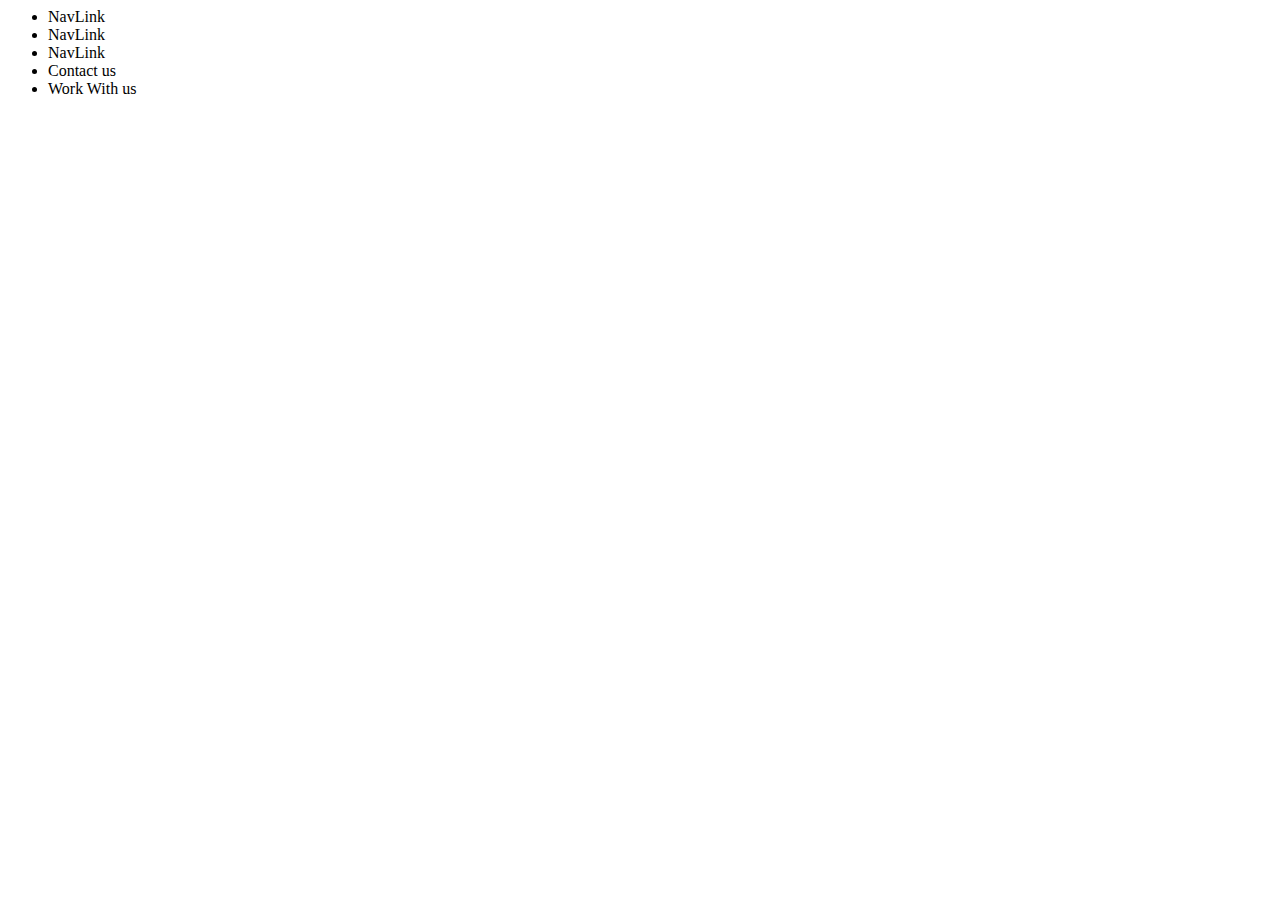
==== Movers.html @ b1a47c8f "linking movers.css to movers.html" ====
<html lang="en">
  <head>
     <meta charset="UTF-8">
      <meta http-equiv="X-UA-Compatible" content="IE=edge">
     <meta name="viewport" content="width=device-width, initial-scale=1.0">
     <title>Movers</title>
     <link rel="stylesheet" href="./assets/movers.css">
  </head>
  <body>
     <!--navigation-->
     <nav>
         <div id="back">
             <div class="links">
                   <ul>
                      <li>NavLink</li>
                      <li>NavLink</li>
                      <li>NavLink</li>
                      <li>Contact us</li>
                      <li>Work With us</li>
                   </ul>
             </div>   
         </div>
     </nav>
  </body>
</html>
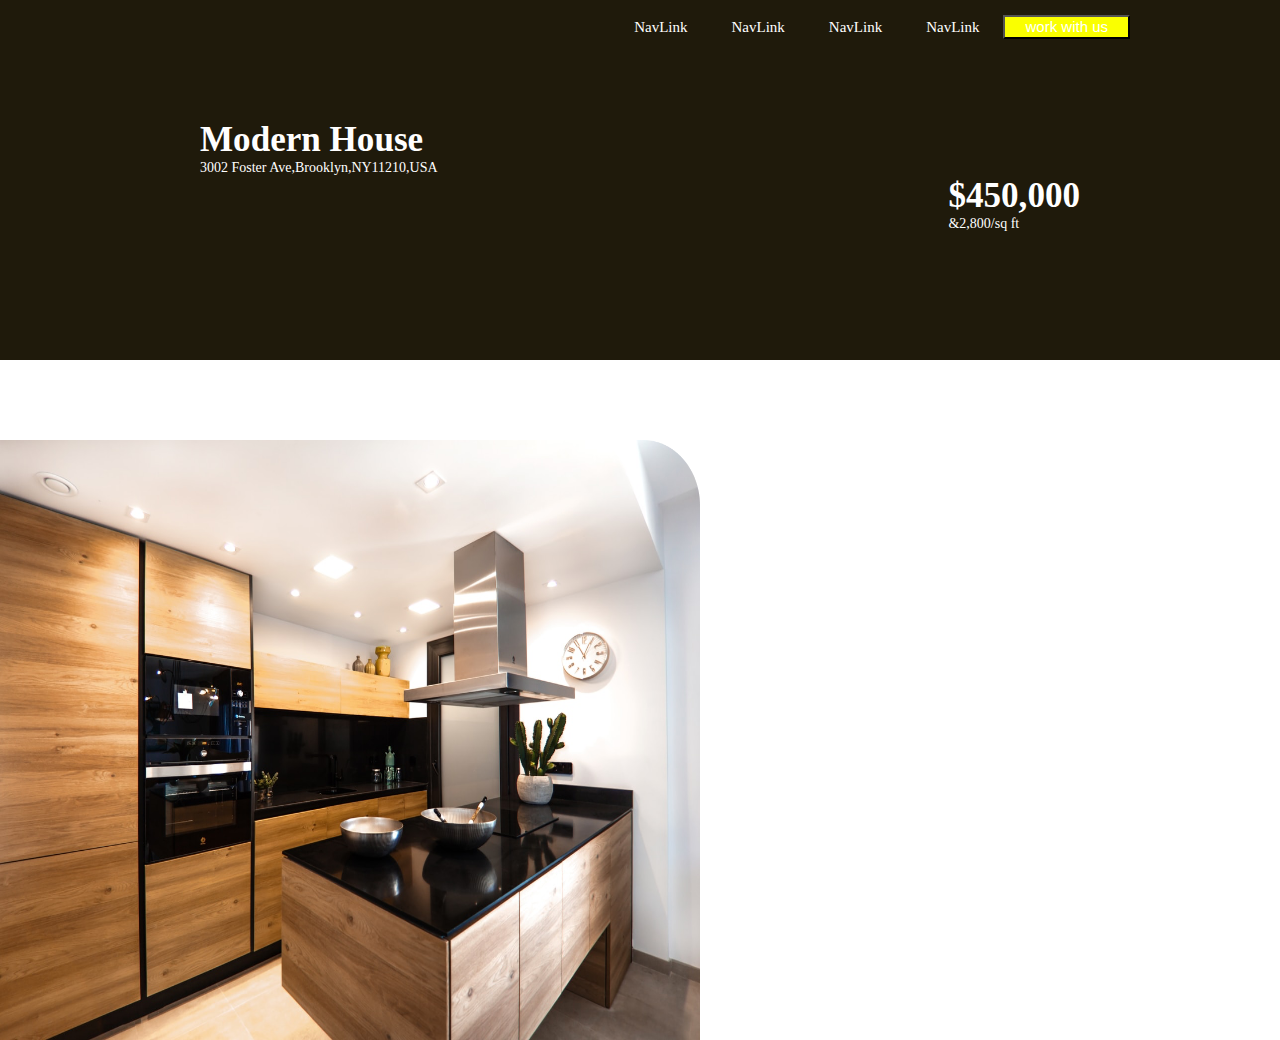
==== commit 62c8902e: "creating a new page mover and linking it to Quick_movers_web with movers.css Adding hr tags in index" ====
--- a/Movers.html
+++ b/Movers.html
@@ -7,19 +7,56 @@
      <link rel="stylesheet" href="./assets/movers.css">
   </head>
   <body>
-     <!--navigation-->
-     <nav>
-         <div id="back">
-             <div class="links">
-                   <ul>
-                      <li>NavLink</li>
-                      <li>NavLink</li>
-                      <li>NavLink</li>
-                      <li>Contact us</li>
-                      <li>Work With us</li>
-                   </ul>
-             </div>   
-         </div>
-     </nav>
-  </body>
+       <!--navbar-->
+        <div id="if">
+            <nav>
+                <div class="links">
+                    <ul>
+                        <li>NavLink</li>
+                        <li>NavLink</li>
+                        <li>NavLink</li>
+                        <li>NavLink</li>
+                        <button id="buton"><li>work with us</li></button>
+                    </ul>
+                </div>
+            </nav>
+              <!--heading-->
+                <div>
+                    <div id="frame">
+                        <div class="kichwa">
+                           <h3>Modern House</h3>
+                        </div>
+                            <div class="dune">
+                               <p>
+                                 3002 Foster Ave,Brooklyn,NY11210,USA 
+                               </p> 
+                          </div>
+                    </div>
+                            <div id="jok">
+                                <div class="saf">
+                                    <h3>
+                                        $450,000
+                                    </h3> 
+                                </div>
+                                   <div class="sim">
+                                       <p>
+                                         &2,800/sq ft
+                                       </p> 
+                                  </div> 
+                            </div>  
+                      </div>
+                </div>
+            </div>
+        </div>
+           <div>
+               <div id="boom">
+                 <img src="img/House.png" height="600xp" width="700px">
+                </div>
+                  <div>
+                      <h6>
+                          
+                      </h6>
+                  </div>
+           </div>
+   </body>
 </html>--- a/assets/movers.css
+++ b/assets/movers.css
@@ -0,0 +1,88 @@
+*{
+    padding: 0%;
+    margin: 0%;
+    box-sizing: border-box;
+}
+
+body{
+    right: 0%;
+    left: 0%;
+    top: 0%;
+    bottom: 0%;
+}
+
+ nav{
+     height: 90px   
+ }
+
+ nav ul{
+     float: right;
+     margin-right: 150px;
+      margin-top: 15px;
+ }
+
+ nav ul li{
+     display: inline-block;
+     line-height: 20px;
+     margin: 0 20px;
+     font-size: 15px;
+     color: white;
+ }
+
+#buton{
+     color: black;
+     background-color: #FAFF00;  
+ }
+
+ .kichwa{
+     color: white;
+     font-size: 30px;
+     position: relative;
+     left: 200px;
+     padding-top: 20px;  
+ }
+
+ .dune{
+     font-size: 15px;
+     color: white;
+     position: relative;
+     left: 200px;
+     font-size: 14px; 
+ }
+
+ #frame{
+    padding-top: 10px;
+ }
+
+ #if{
+     height: 40vh; 
+     background-size: cover;
+     background-color: #1f1a0b;
+ }
+
+ #jok{
+    float: right;
+    padding-top: 0px;
+ }
+
+ .saf{
+     color: white;
+     font-size: 30px;
+     position: relative;
+     right: 200px;
+    /* padding-bottom: 100px;*/  
+ }
+
+ .sim{
+     font-size: 15px;
+     color: white;
+     position: relative;
+     right: 200px;
+     font-size: 14px;
+ }
+
+ #boom{
+    margin-top: 80px;
+ }
+
+
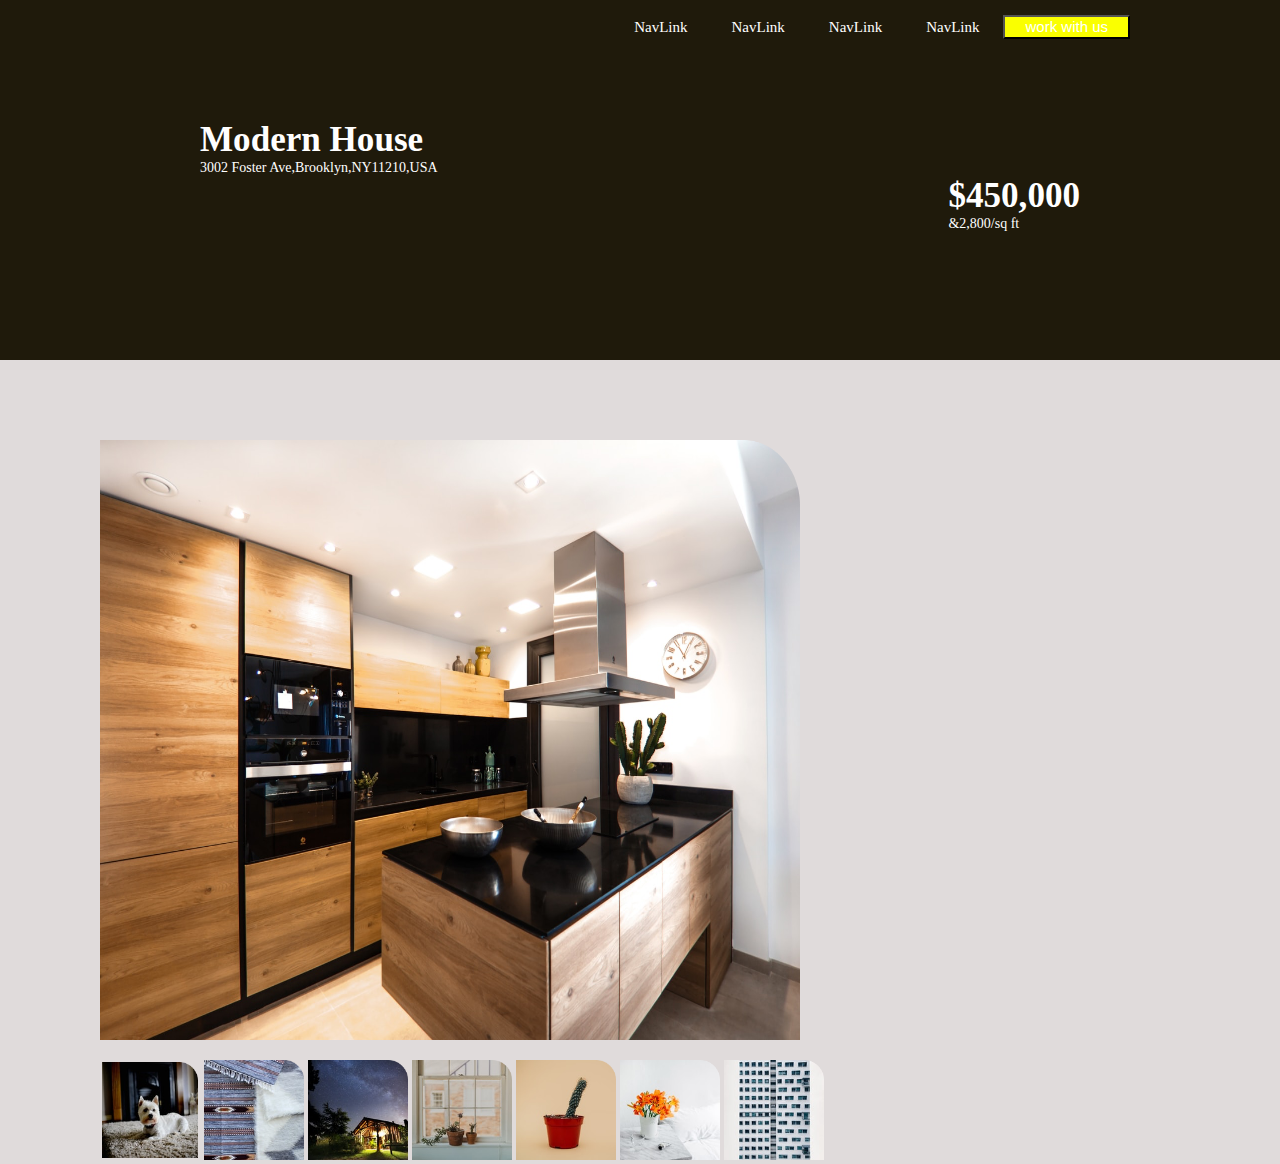
==== commit 8e9add59: "adding style to movers to style the images" ====
--- a/Movers.html
+++ b/Movers.html
@@ -48,15 +48,19 @@
                 </div>
             </div>
         </div>
-           <div>
-               <div id="boom">
-                 <img src="img/House.png" height="600xp" width="700px">
-                </div>
-                  <div>
-                      <h6>
-                          
-                      </h6>
-                  </div>
-           </div>
+        <div id="left">
+           <div id="boom">
+             <img src="img/House.png" height="600xp" width="700px">
+            </div>
+              <div class="nun">
+                 <img class="fun" src="img/Rectangle.png" height="100px">
+                 <img src="img/Rectangle1.png" height="100px">
+                 <img src="img/Rectangle-2.png" height="100px">
+                 <img src="img/Rectangle-3.png" height="100px">
+                 <img src="img/Rectangle-4.png" height="100px">
+                 <img src="img/Rectangle-5.png" height="100px">
+                 <img src="img/Rectangle-6.png" height="100px">
+              </div>
+        </div>
    </body>
 </html>--- a/assets/movers.css
+++ b/assets/movers.css
@@ -2,6 +2,7 @@
     padding: 0%;
     margin: 0%;
     box-sizing: border-box;
+    /*background-color: #e0dbdb;*/
 }
 
 body{
@@ -9,6 +10,7 @@
     left: 0%;
     top: 0%;
     bottom: 0%;
+    background-color: #e0dbdb;
 }
 
  nav{
@@ -85,4 +87,21 @@
     margin-top: 80px;
  }
 
+ #left{
+    padding-left: 100px;
+    padding-right: 100px;
 
+ }
+
+ .nun{
+    justify-content: space-between;
+    padding-top: 20px;
+    /*margin: 0.23em;*/
+ }
+ .fun{
+    padding: 0.1em;
+
+ }
+
+
+
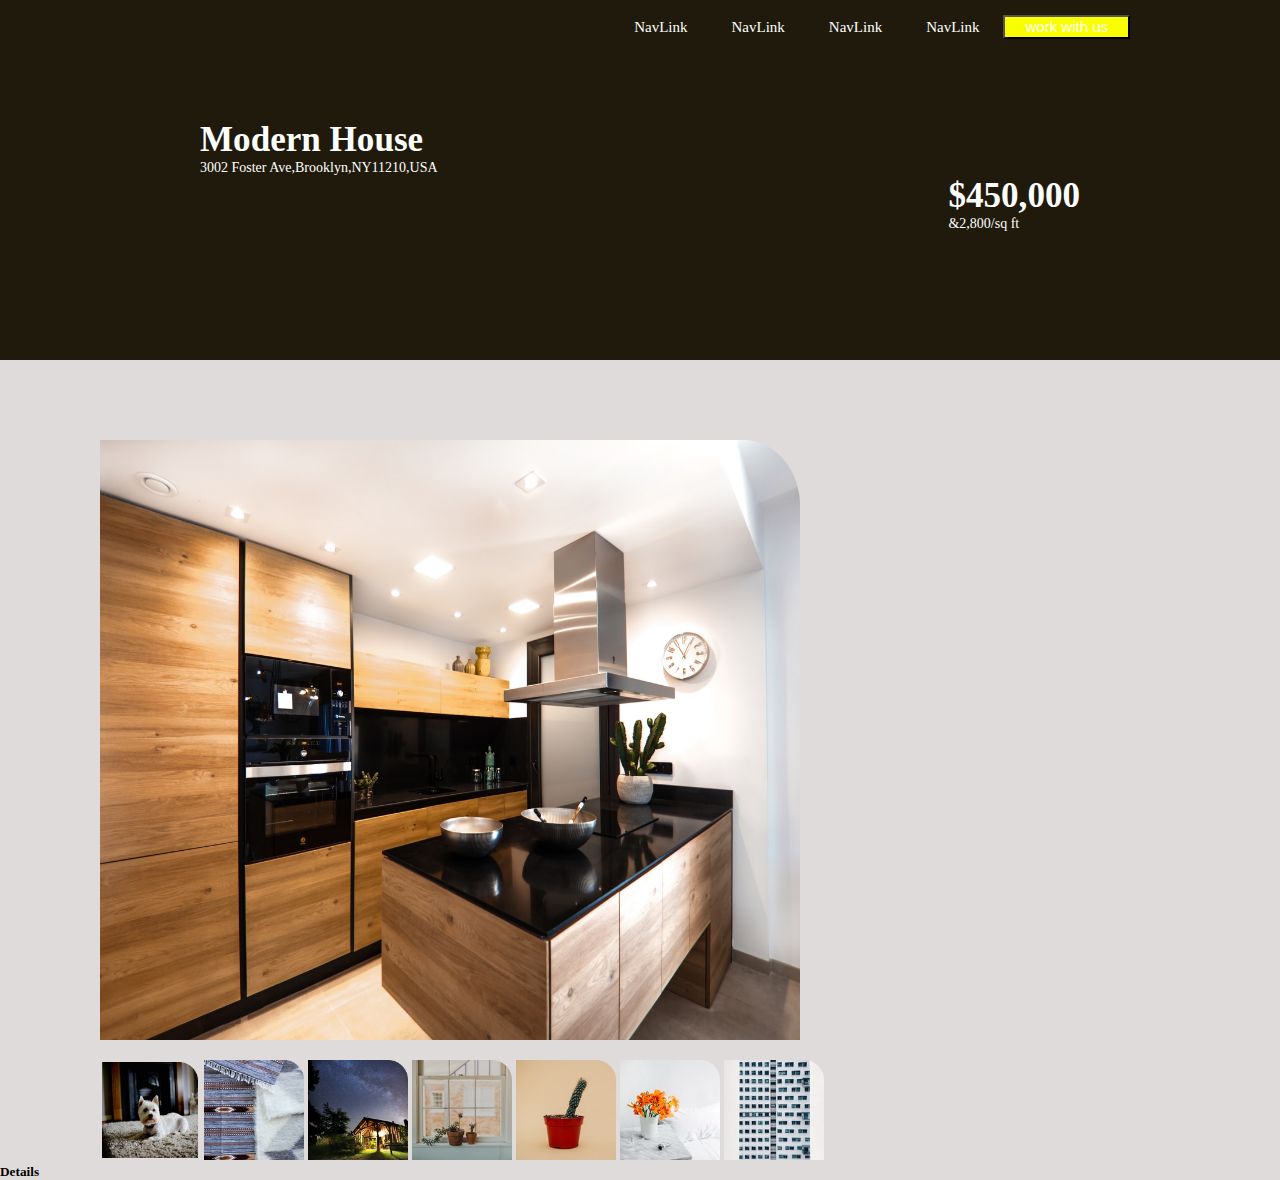
==== commit 7e5f5840: "writting README.me and styles on movers.css to style the images" ====
--- a/Movers.html
+++ b/Movers.html
@@ -62,5 +62,15 @@
                  <img src="img/Rectangle-6.png" height="100px">
               </div>
         </div>
+        <div>
+            <tr>
+                <h5>
+                   Details 
+                </h5>
+                   <th>
+                       <th><i class=""></i></th>
+                   </th>
+            </tr>
+        </div>
    </body>
 </html>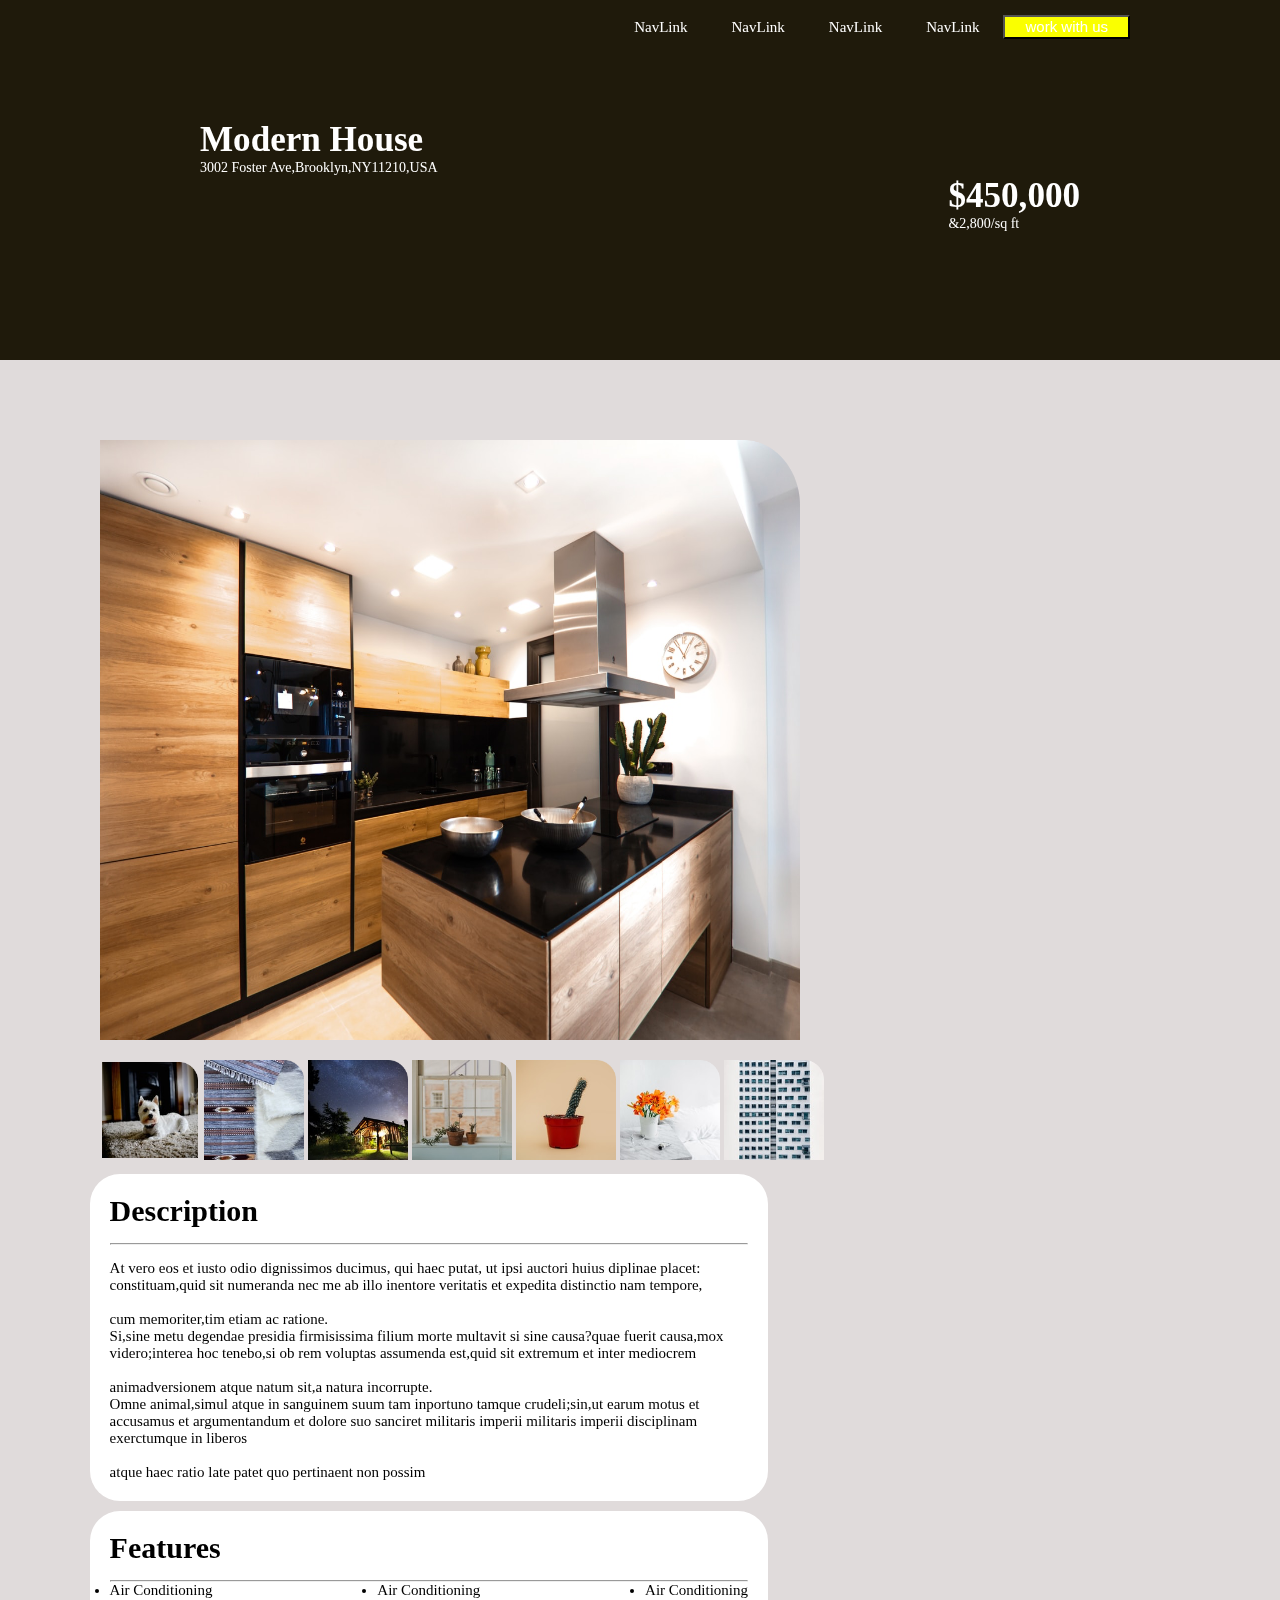
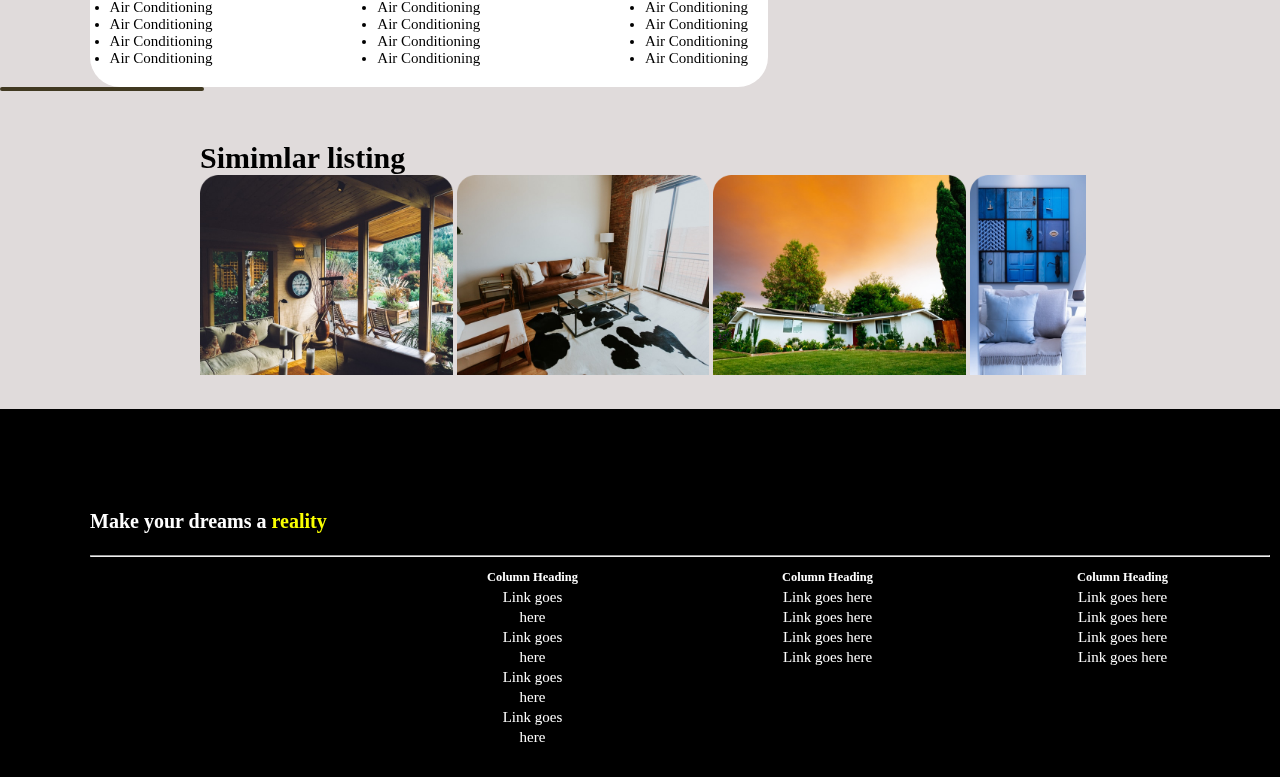
==== commit 17cfb020: "renaming images in img folder for movers.modifying  README.md file by spacing element.adding images " ====
--- a/Movers.html
+++ b/Movers.html
@@ -62,7 +62,7 @@
                  <img src="img/Rectangle-6.png" height="100px">
               </div>
         </div>
-        <div>
+<!--         <div>
             <tr>
                 <h5>
                    Details 
@@ -71,6 +71,127 @@
                        <th><i class=""></i></th>
                    </th>
             </tr>
+        </div> -->
+        <div id="em">
+            <h5 id="von">
+                Description
+            </h5>
+            <hr>
+              <div class="pan">
+                  <p>
+                     At vero eos et iusto odio dignissimos ducimus, qui haec putat, ut ipsi auctori huius diplinae placet:
+                     <br>constituam,quid sit numeranda nec me ab illo inentore veritatis et expedita distinctio nam tempore,<br>
+                     <br>cum memoriter,tim etiam ac ratione.
+                  </p>
+                    <p>
+                        Si,sine metu degendae presidia firmisissima filium morte multavit si sine causa?quae fuerit causa,mox
+                        <br>videro;interea hoc tenebo,si ob rem voluptas assumenda est,quid sit extremum et inter mediocrem<br>
+                        <br>animadversionem atque natum sit,a natura incorrupte.<br>
+                    </p>
+                      <p>
+                         Omne animal,simul atque in sanguinem suum tam inportuno tamque crudeli;sin,ut earum motus et
+                         <br>accusamus et argumentandum et dolore suo sanciret militaris imperii militaris imperii disciplinam exerctumque in liberos<br>
+                         <br>atque haec ratio late patet quo pertinaent non possim<br>  
+                      </p>
+               </div>
         </div>
+        <div id="gon">
+            <h5 class="red">
+                Features
+            </h5>
+            <hr>
+            <div id="wee">
+             <div id="son1">
+                 <ul>
+                     <li>Air Conditioning</li>
+                      <li>Air Conditioning</li>
+                     <li>Air Conditioning</li>
+                     <li>Air Conditioning</li>
+                     <li>Air Conditioning</li>
+                 </ul>
+             </div>
+             <div id="son2">
+                  <ul>
+                     <li>Air Conditioning</li>
+                     <li>Air Conditioning</li>
+                     <li>Air Conditioning</li>
+                     <li>Air Conditioning</li>
+                     <li>Air Conditioning</li>
+                   </ul>  
+              </div>
+              <div id="son3">
+                 <ul>
+                     <li>Air Conditioning</li>
+                     <li>Air Conditioning</li>
+                     <li>Air Conditioning</li>
+                     <li>Air Conditioning</li>
+                     <li>Air Conditioning</li>
+                 </ul>
+              </div>
+            </div>
+        </div>
+        <div>
+            <div>
+                <hr class="faint">
+                <div>
+                    <h3 class="mol">
+                        Simimlar listing
+                    </h3>
+                     <div class="don">
+                         <img src="img/Rectangle7.png" height="200px">
+                         <img src="img/Rectangle8.png" height="200px">
+                         <img src="img/Rectangle9.png" height="200px">
+                         <img src="img/Rectangle10.png" height="200px">
+                     </div>
+                </div>
+            </div>
+        </div>
+        <div>
+           <footer id="pen">
+               <div>
+                  <h2 class="fon">
+                     Make your dreams a<dv id="yelo">    reality</dv>
+                  </h2>
+               </div>
+               <hr id="f">
+                    <div class="flex-container">
+                        <div>
+                             <ul class="social-icons">
+                                 <li><a href="#"><i class="fa fa-facebook"></i></a></li>
+                                 <li><a href="#"><i class="fa fa-twitter"></i></a></li>
+                                 <li><a href="#"><i class="fa fa-instagram"></i></a></li>
+                             </ul>
+                        </div>
+                      <div class="vl">
+                         <h5>Column Heading</h5>
+                          <ul>
+                             <ul id="left">
+                             <li>Link goes here</li>
+                             <li>Link goes here</li>
+                             <li>Link goes here</li>
+                             <li>Link goes here</li>
+                          </ul>
+                      </div>
+                        <div class="wl">
+                            <h5>Column Heading</h5>
+                              <ul id="center">
+                                 <li>Link goes here</li>
+                                 <li>Link goes here</li>
+                                 <li>Link goes here</li>
+                                 <li>Link goes here</li>
+                              </ul>
+                        </div>
+                       <div class="xl">
+                           <h5>Column Heading</h5>
+                             <ul id="right">
+                                 <li>Link goes here</li>
+                                 <li>Link goes here</li>
+                                 <li>Link goes here</li>
+                                 <li>Link goes here</li>
+                             </ul>
+                       </div>
+                    </div>
+           </footer>
+       </div>
    </body>
-</html>+</html--- a/assets/movers.css
+++ b/assets/movers.css
@@ -3,6 +3,7 @@
     margin: 0%;
     box-sizing: border-box;
     /*background-color: #e0dbdb;*/
+   /* position: absolute;*/
 }
 
 body{
@@ -11,6 +12,7 @@
     top: 0%;
     bottom: 0%;
     background-color: #e0dbdb;
+    position: sticky;
 }
 
  nav{
@@ -102,6 +104,164 @@
     padding: 0.1em;
 
  }
-
-
-
+ .pan{
+    font-size: 15px;
+/*    padding-left: 100px;
+    padding-right: 100px;*/
+    background-color: white;
+    padding-top: 15px;
+ }
+
+ #von{
+/*    padding-left: 100px;
+    padding-right: 100px;*/
+    font-size: 30px;
+    padding-bottom:15px ;
+ }
+
+#em{
+   background-color: white;
+   border-radius: 30px;
+/*   padding-right: 100px;
+   padding-left: 100px;*/
+   padding: 20px 20px;
+   margin-right: 40%;
+   margin-left: 7%;
+   margin-top: 10px;
+}
+
+#gon{
+   padding: 20px 20px;
+   margin-right: 40%;
+   margin-left: 7%;
+   margin-top: 10px;
+   background-color: white;
+   border-radius: 30px;
+}
+
+.red{
+    font-size: 30px;
+    padding-bottom:15px ;
+}
+
+#son1{
+    font-size: 15px;
+    list-style: none;
+
+}
+
+#son2{
+    font-size: 15px;
+    align-items: center;
+}
+
+#son3{
+    font-size: 15px;
+}
+#wee{
+    display: flex;
+    justify-content: space-between;
+
+}
+
+.mol{
+    padding-left: 200px;
+    font-size: 30px;
+    padding-top: 50px;
+
+}
+.faint{
+    border: 2px solid #413921;
+    border-radius: 3px;
+    width: 10%;
+    padding-left: 200px;
+}
+
+.don{
+    padding-left: 200px;
+    margin-bottom: 30px;
+}
+
+
+#pen{
+    background-color: black;
+    padding:45px 10 20px;
+    font-size:15px;
+    line-height:24px;
+    padding-left: 90px;
+    padding-top: 100px;
+}
+.fon{
+    color: white;
+    font-size: 20px;
+    margin-bottom: 22px;
+}
+#yelo{
+    color: #FAFF00;
+}
+ .vl{
+    color: white;
+    display: block;
+    margin: 0px;
+} 
+
+.wl{
+    color: white;
+}
+
+.xl{
+   color: white;
+}
+
+.fa{
+    padding-left: 0px;
+    font-size: 40px;
+    width: 40px;
+    margin-left: 0px;
+    padding-top: 15PX;
+  }
+
+  .fa-facebook {
+    color: white;
+    /* padding-bottom: 20px; */
+  }
+  
+  .fa-twitter {
+    color: white;
+  }
+
+  .fa-instagram{
+      color: white;
+  }
+
+  .social-icons{
+      display: flex;
+      list-style: none;
+  }
+
+  #left{
+      list-style: none;
+
+  }
+
+  #center{
+       list-style: none;
+  }
+
+  #right{
+      list-style: none;
+
+  }
+.flex-container {
+  display: flex;
+  flex-wrap: nowrap;
+  height: `200px;
+}
+
+.flex-container > div {
+  flex: 1;
+  margin: 10px;
+  text-align: center;
+  line-height: 20px;
+  font-size: 15px;
+
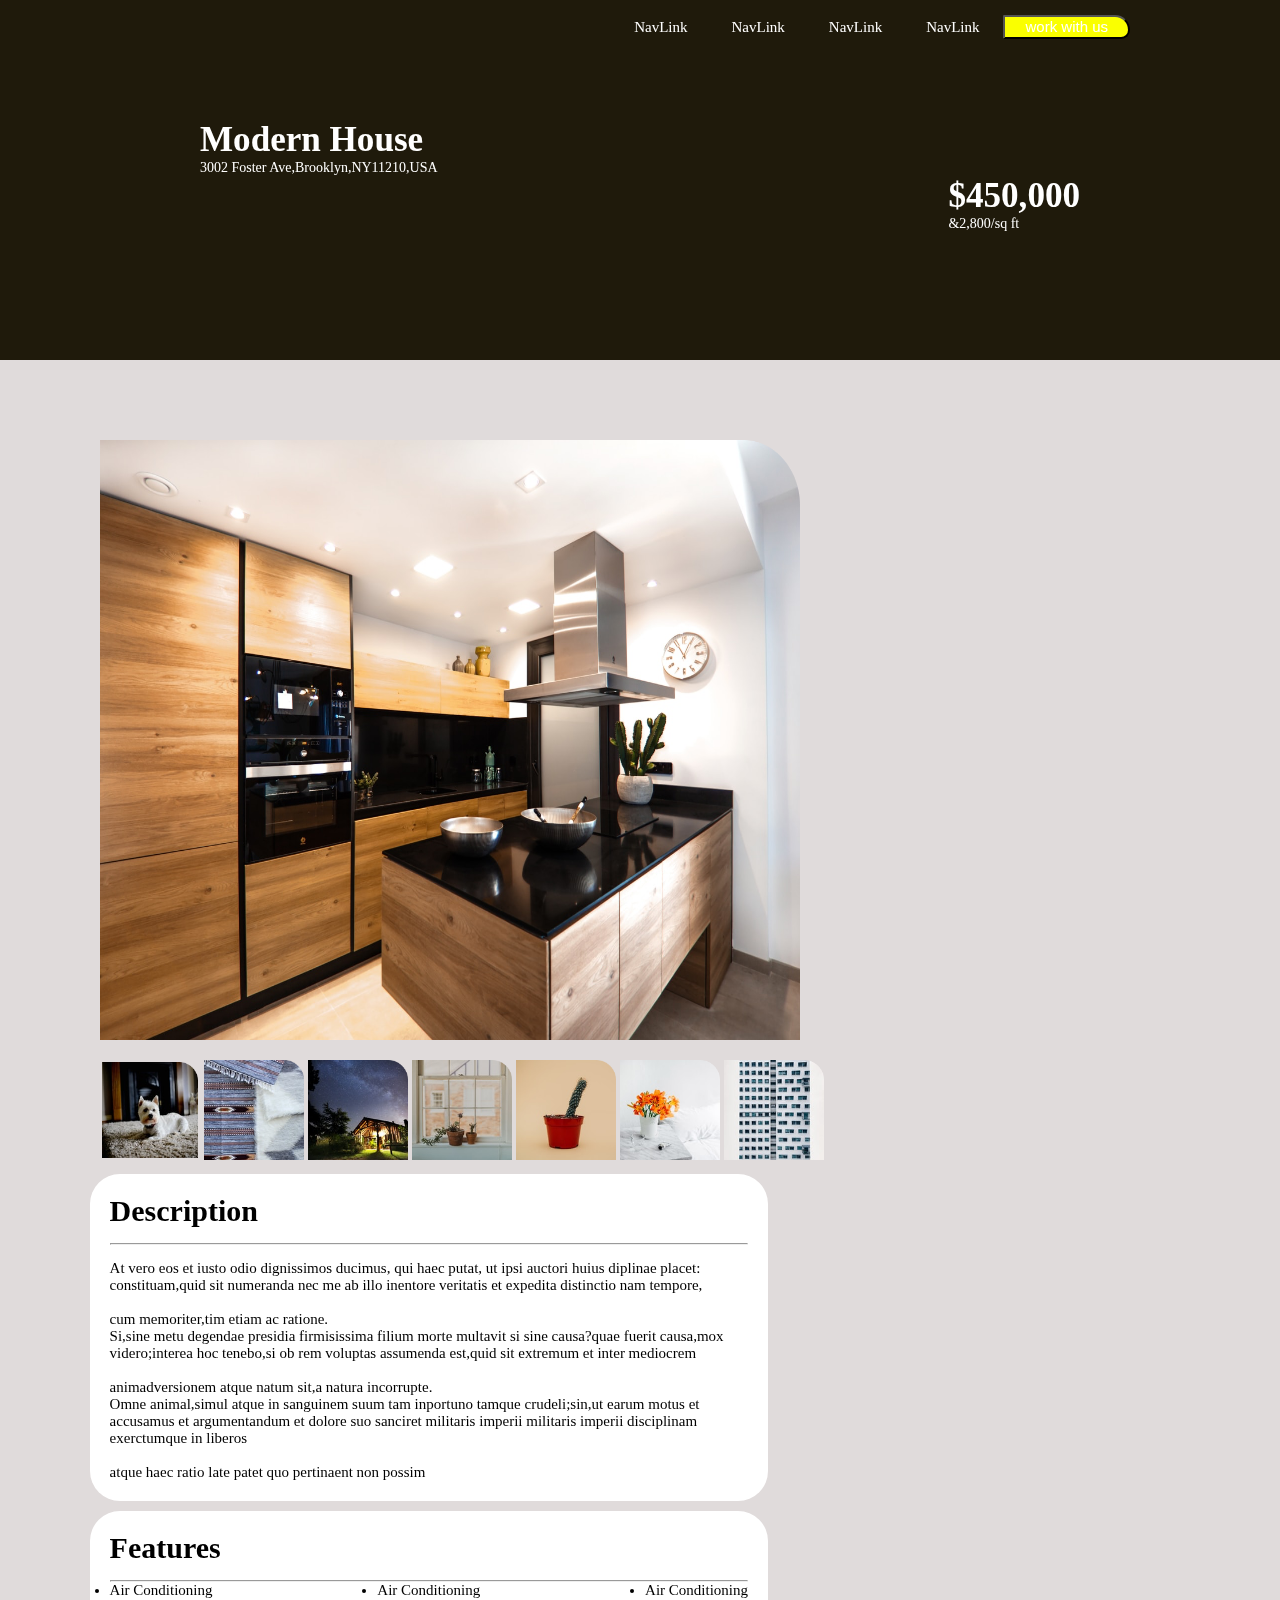
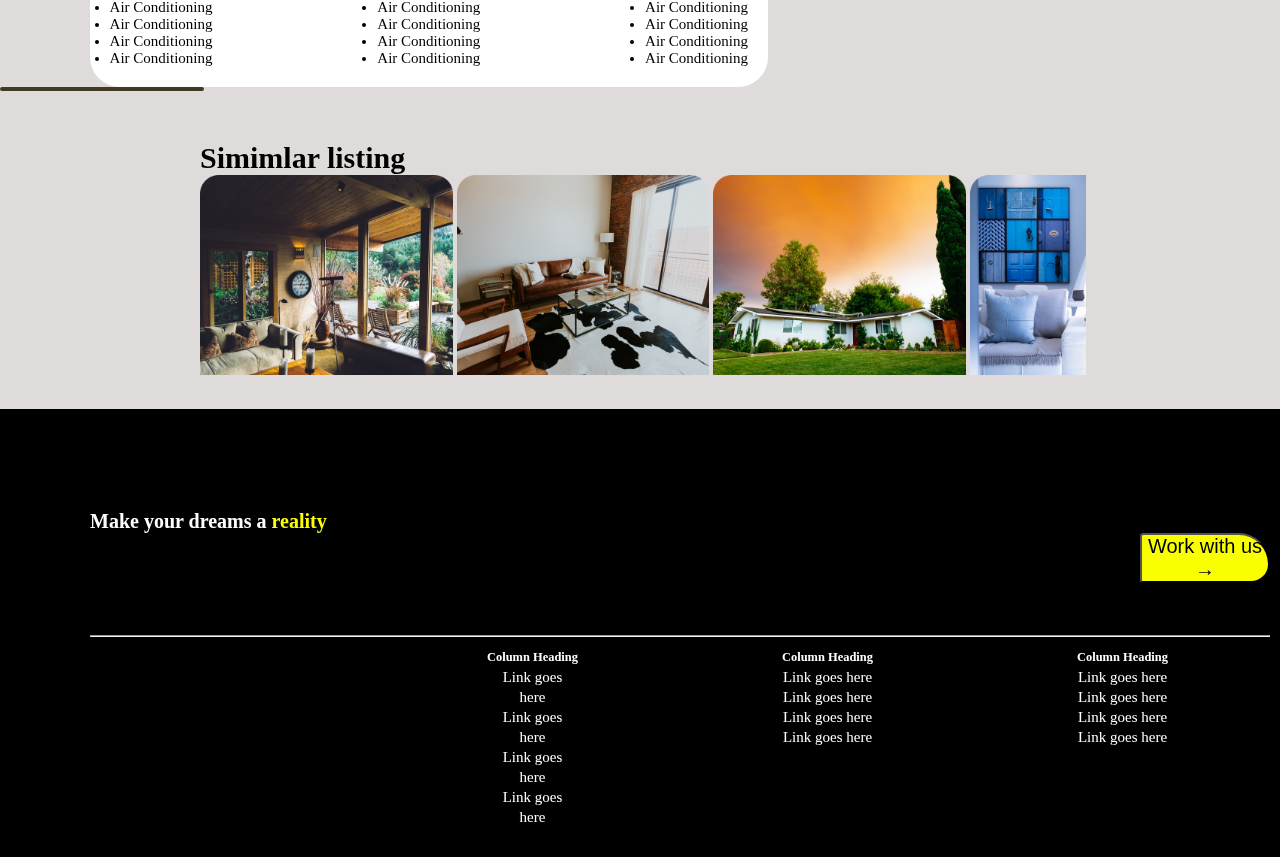
==== commit 2a00b31f: "creating button on the footer" ====
--- a/Movers.html
+++ b/Movers.html
@@ -150,7 +150,7 @@
            <footer id="pen">
                <div>
                   <h2 class="fon">
-                     Make your dreams a<dv id="yelo">    reality</dv>
+                     Make your dreams a<dv id="yelo">    reality</dv> <div class="boy"><button id="buton">Work with us &rarr;</button></div>
                   </h2>
                </div>
                <hr id="f">
--- a/assets/movers.css
+++ b/assets/movers.css
@@ -35,7 +35,9 @@
 
 #buton{
      color: black;
-     background-color: #FAFF00;  
+     background-color: #FAFF00;
+     font-size: 20px; 
+     border-radius: 5px 50px 30px 5px; 
  }
 
  .kichwa{
@@ -264,4 +266,11 @@
   text-align: center;
   line-height: 20px;
   font-size: 15px;
-
+}
+
+.boy{
+    padding-left: 1050px;
+    padding-bottom: 30px;
+    border-radius: 30px;
+}
+
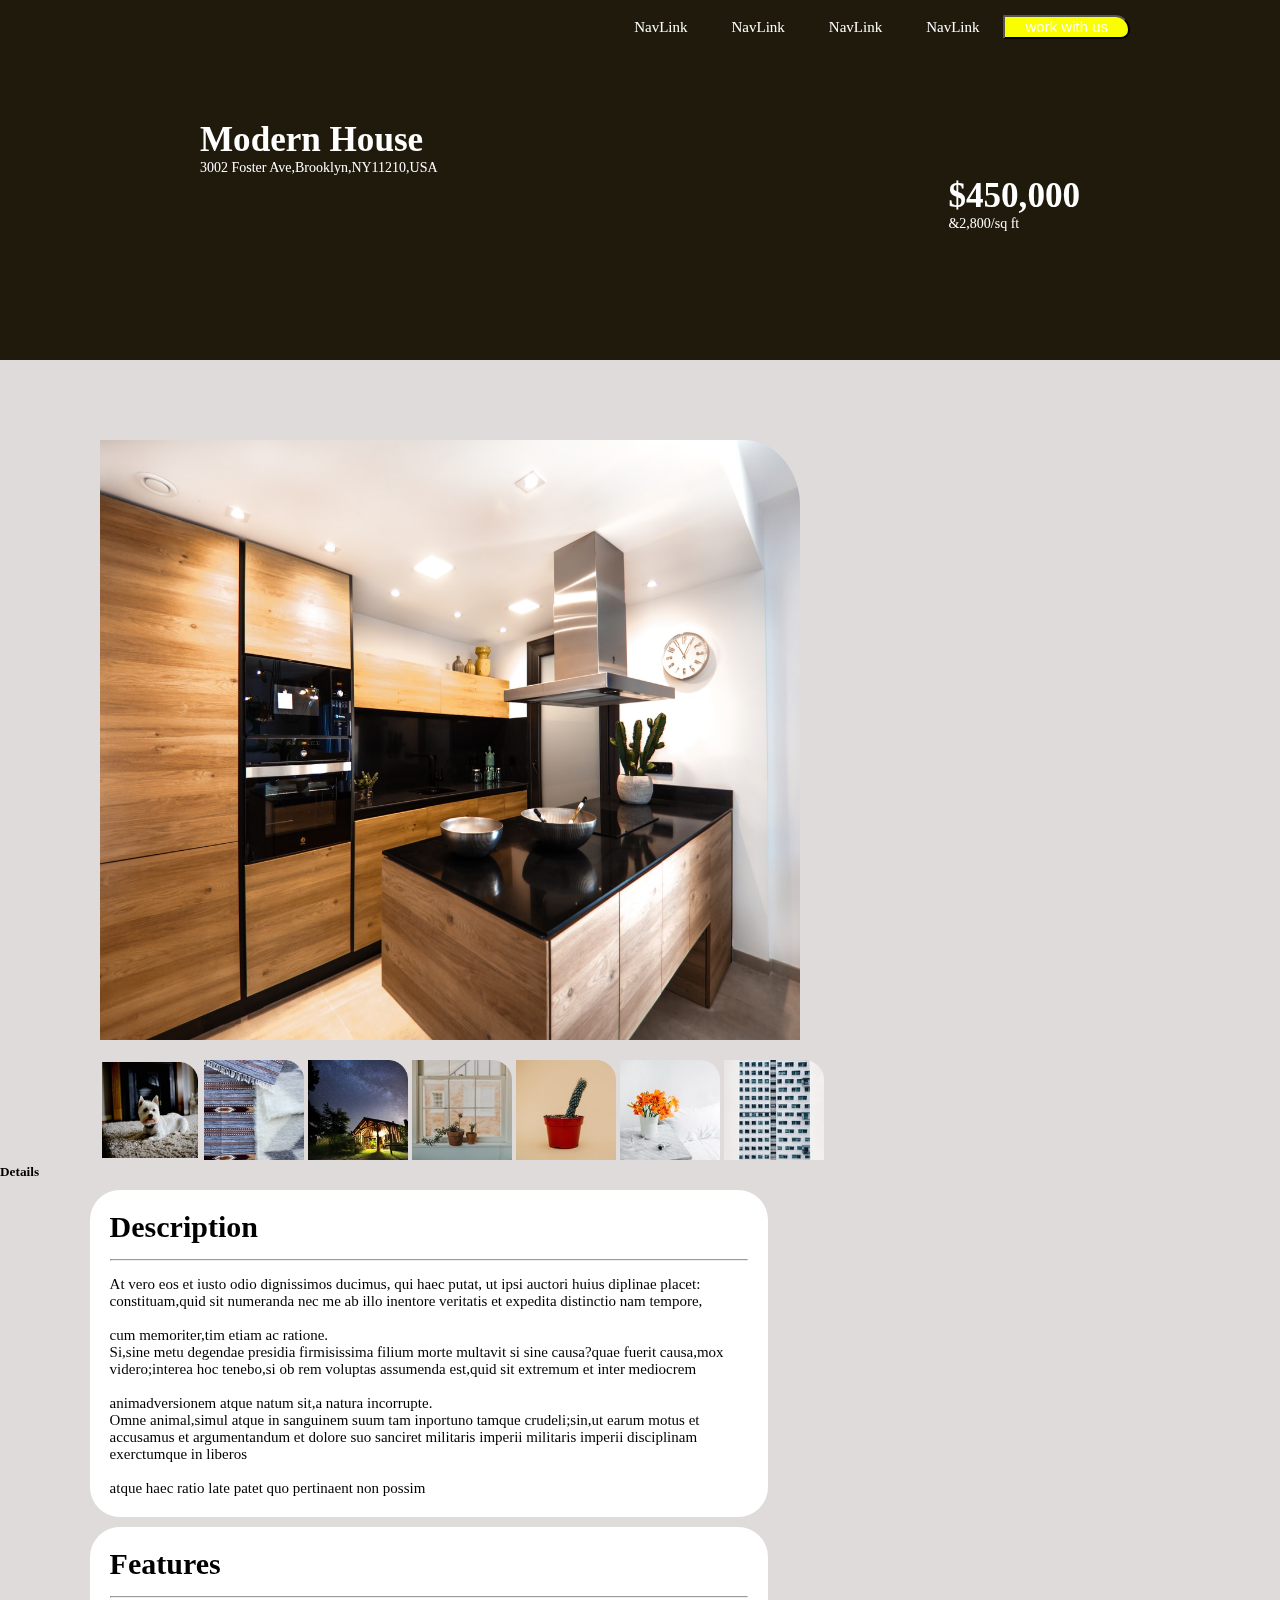
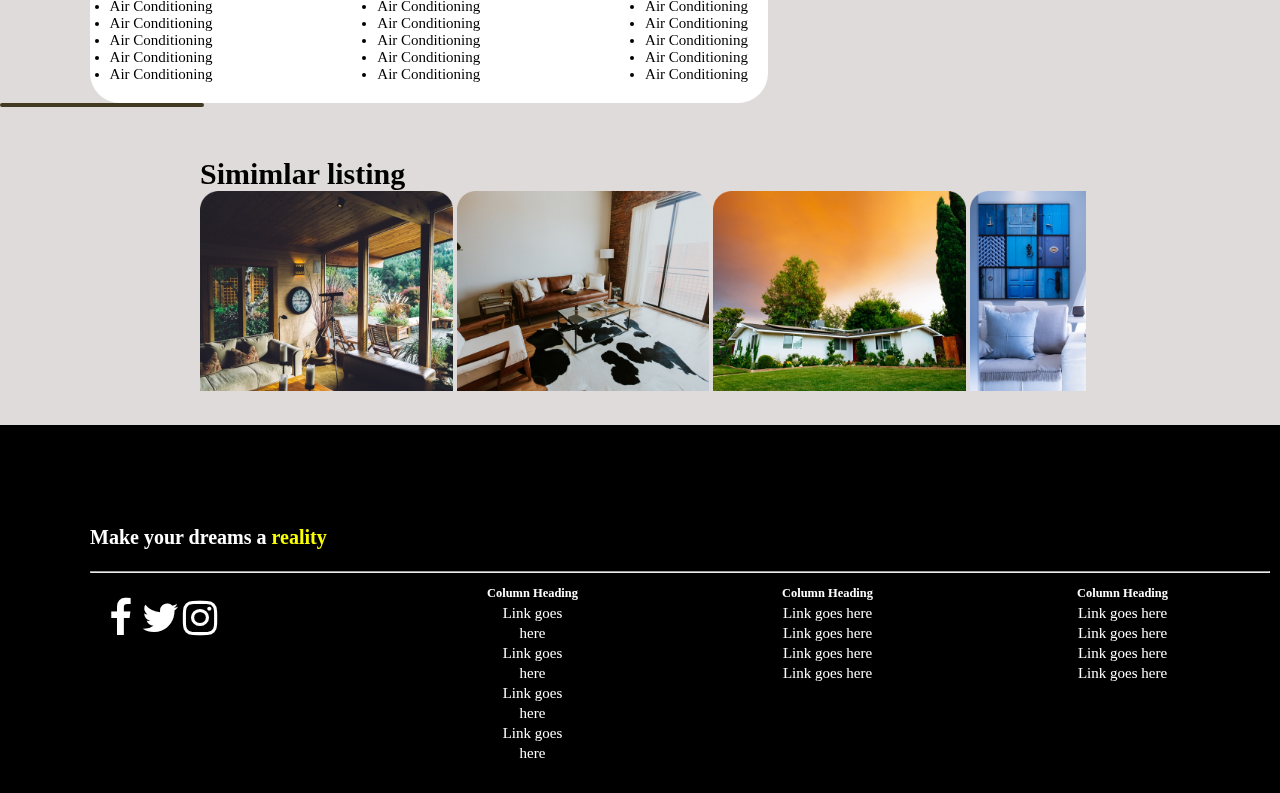
==== commit cd5dc0cc: "adding a link on movers.html to diplay the socila icons" ====
--- a/Movers.html
+++ b/Movers.html
@@ -4,6 +4,7 @@
       <meta http-equiv="X-UA-Compatible" content="IE=edge">
      <meta name="viewport" content="width=device-width, initial-scale=1.0">
      <title>Movers</title>
+     <link rel="stylesheet" href="https://cdnjs.cloudflare.com/ajax/libs/font-awesome/4.7.0/css/font-awesome.min.css">
      <link rel="stylesheet" href="./assets/movers.css">
   </head>
   <body>
@@ -62,7 +63,7 @@
                  <img src="img/Rectangle-6.png" height="100px">
               </div>
         </div>
-<!--         <div>
+        <div>
             <tr>
                 <h5>
                    Details 
@@ -71,7 +72,7 @@
                        <th><i class=""></i></th>
                    </th>
             </tr>
-        </div> -->
+        </div>
         <div id="em">
             <h5 id="von">
                 Description
@@ -150,7 +151,7 @@
            <footer id="pen">
                <div>
                   <h2 class="fon">
-                     Make your dreams a<dv id="yelo">    reality</dv> <div class="boy"><button id="buton">Work with us &rarr;</button></div>
+                     Make your dreams a<dv id="yelo">    reality</dv>
                   </h2>
                </div>
                <hr id="f">
